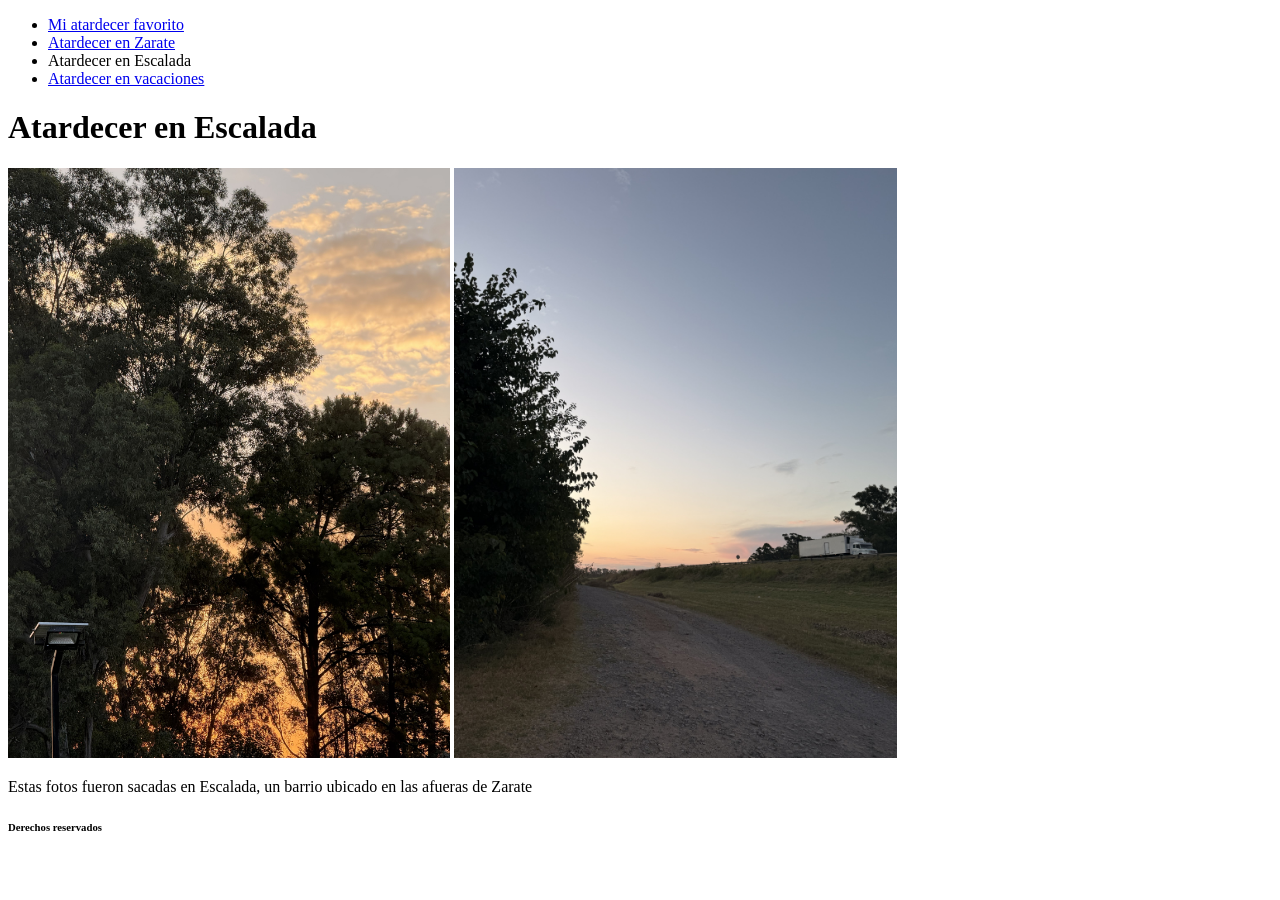
==== en Escalada.html @ 89f696ee "version1" ====
<!DOCTYPE html>
<html lang="en">
<head>
    <meta charset="UTF-8">
    <meta name="viewport" content="width=device-width, initial-scale=1.0">
    <title>Atardeceres</title>
    <meta author="Elina Castaño">
</head>
<body>
    <header>
        <nav>
            <ul>
                <li><a href="index.html">Mi atardecer favorito</a></li>
                <li><a href="en Zarate.html">Atardecer en Zarate</a></li>
                <li>Atardecer en Escalada</li>
                <li><a href="en Vacaciones.html">Atardecer en vacaciones</a></li>
            </ul>
        </nav>
    </header>
    <main>
        <h1>Atardecer en Escalada</h1>
        <img src="IMG_9909.jpg" alt="Atardecer en Escalada" style="width: 35%; height: auto;">
        <img src="IMG_9313.jpg" alt="Atardecer en Escalada" style="width: 35%; height: auto;">
        <p>Estas fotos fueron sacadas en Escalada, un barrio ubicado en las afueras de Zarate</p>
    </main>
    <footer>
        <h6>Derechos reservados</h6>
    </footer>
</body>
</html>
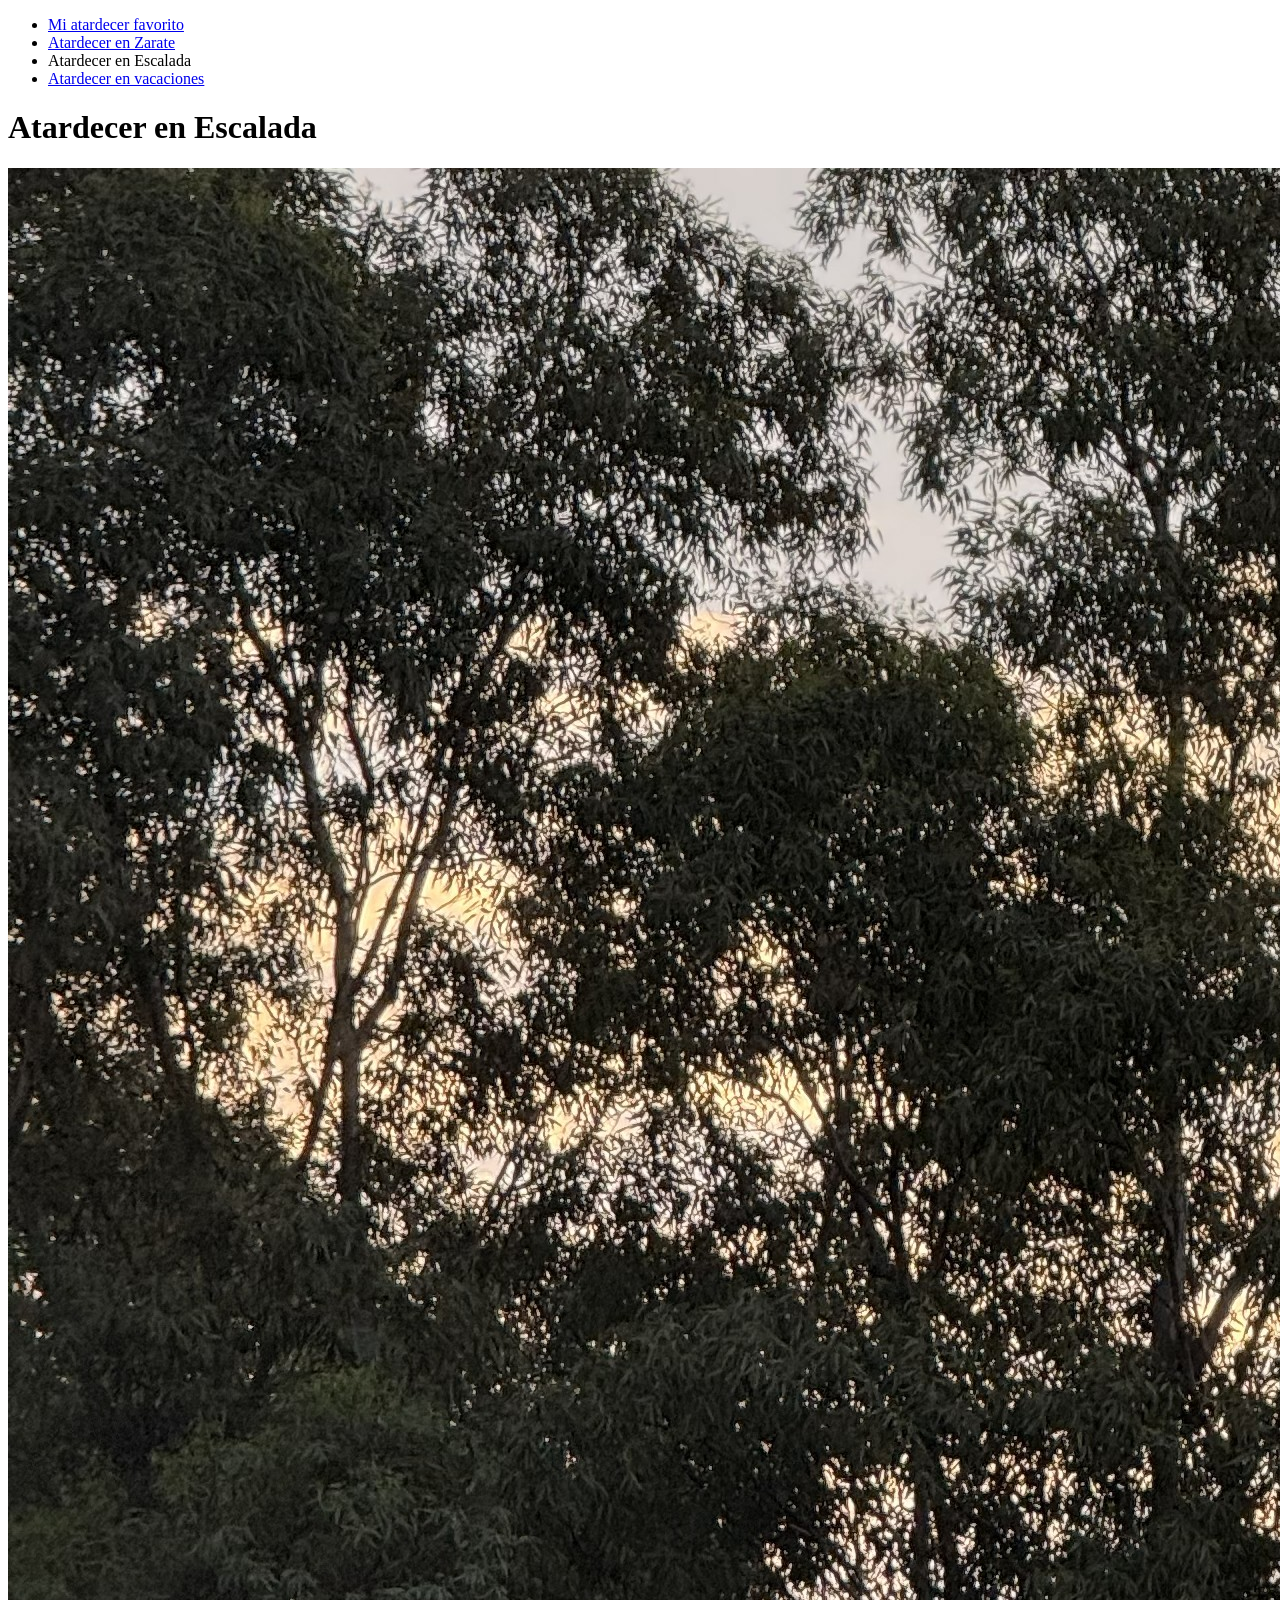
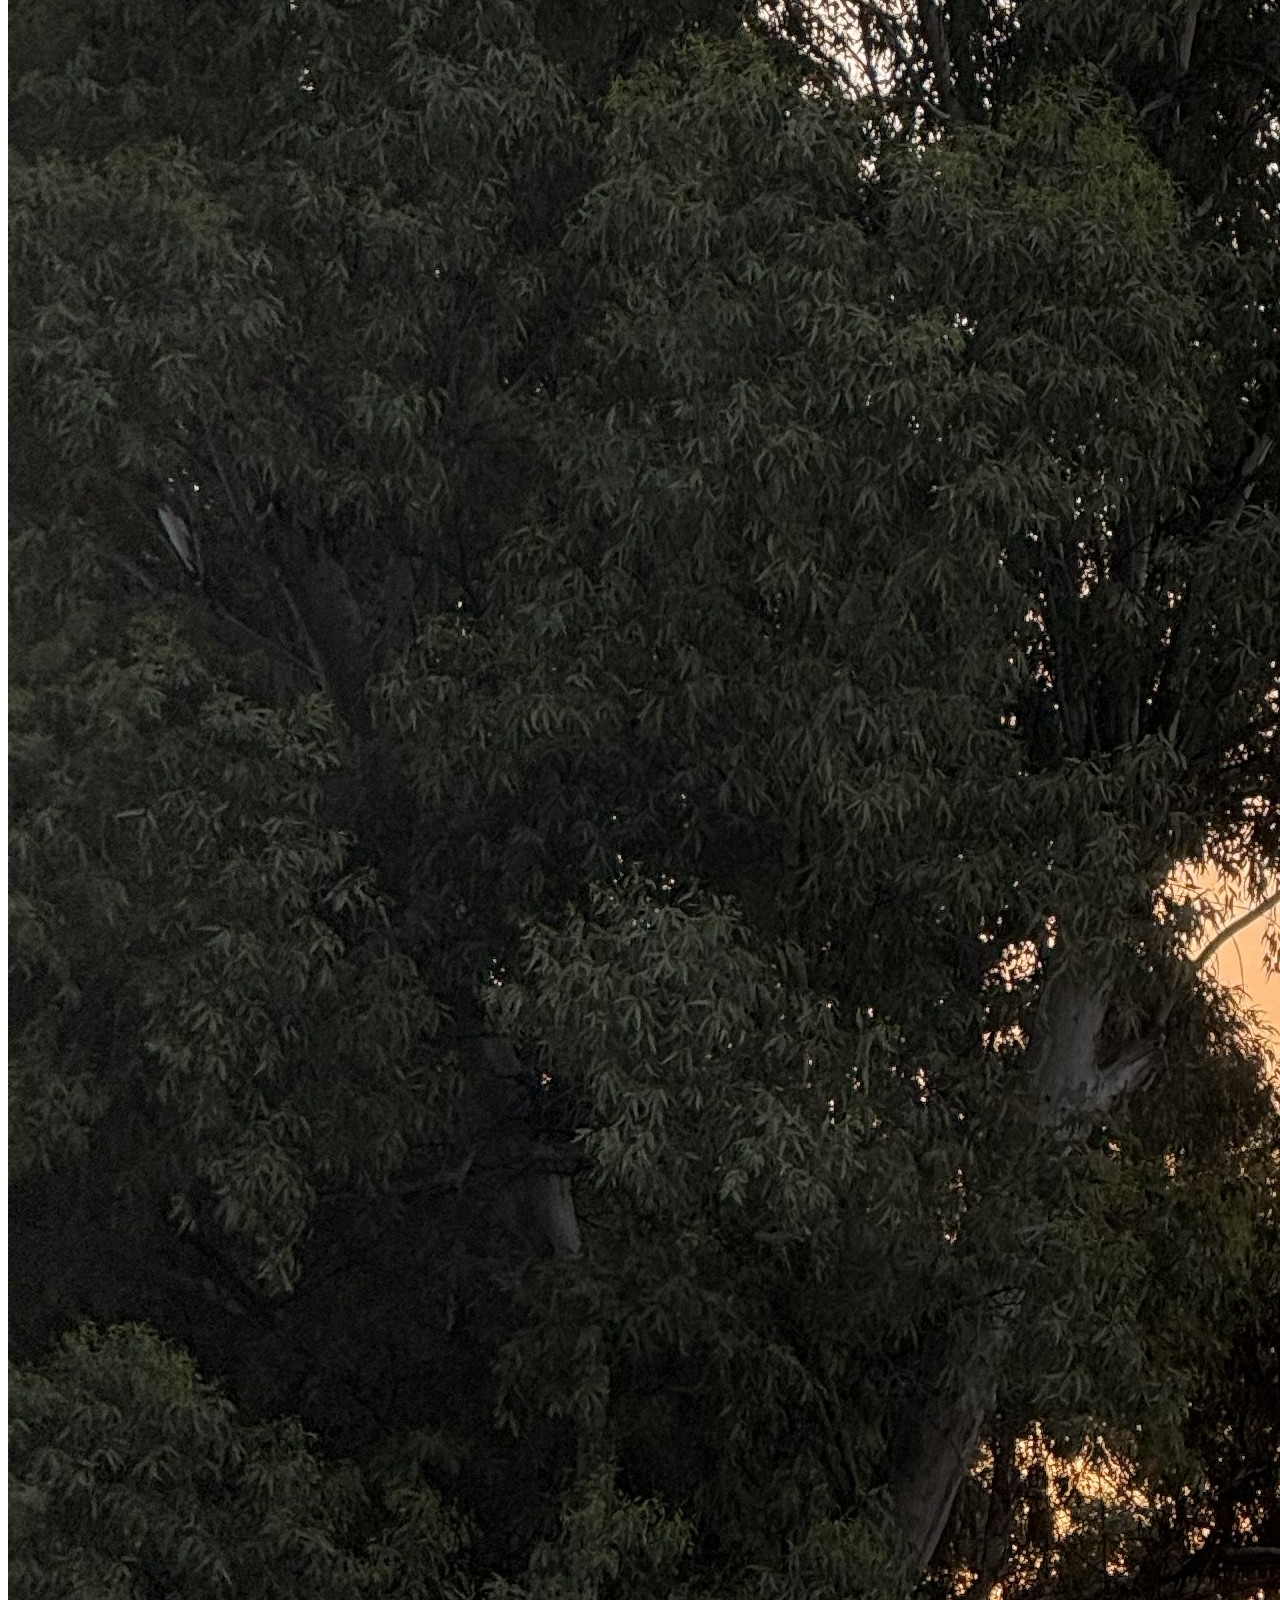
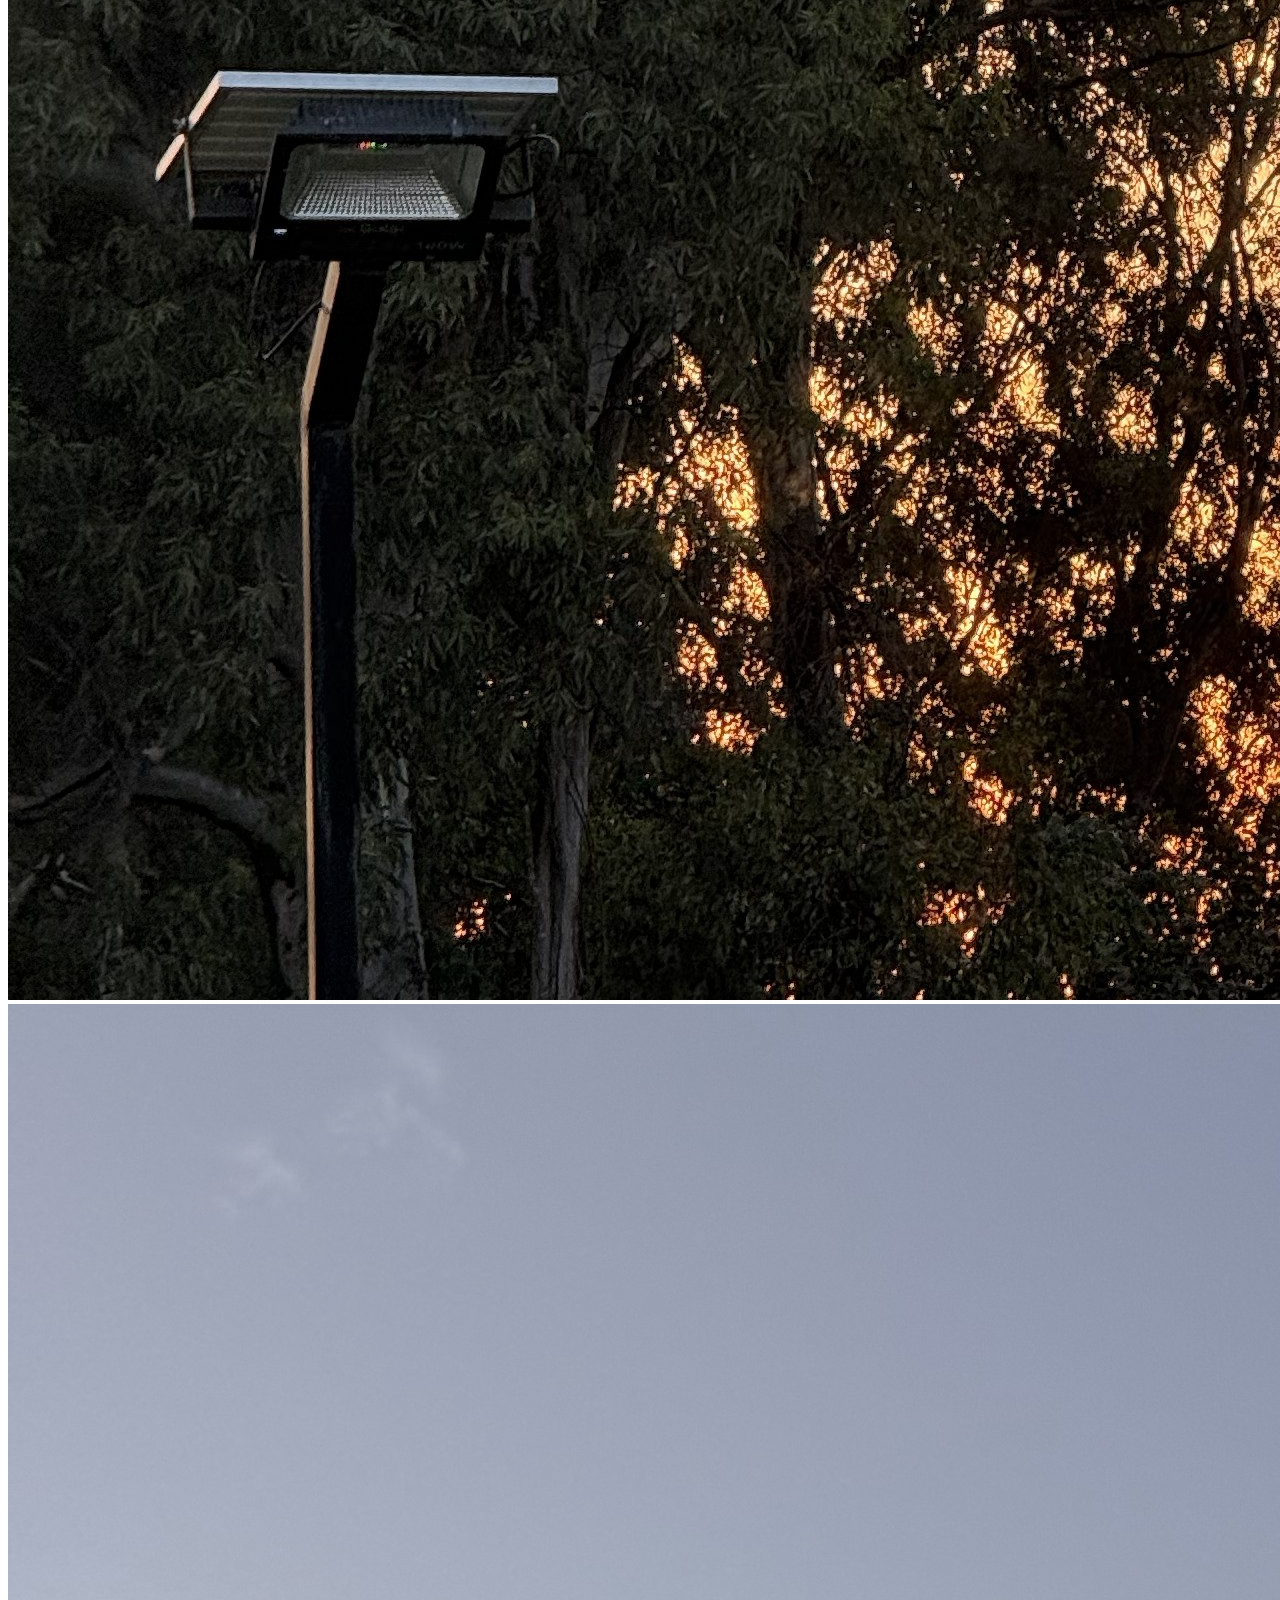
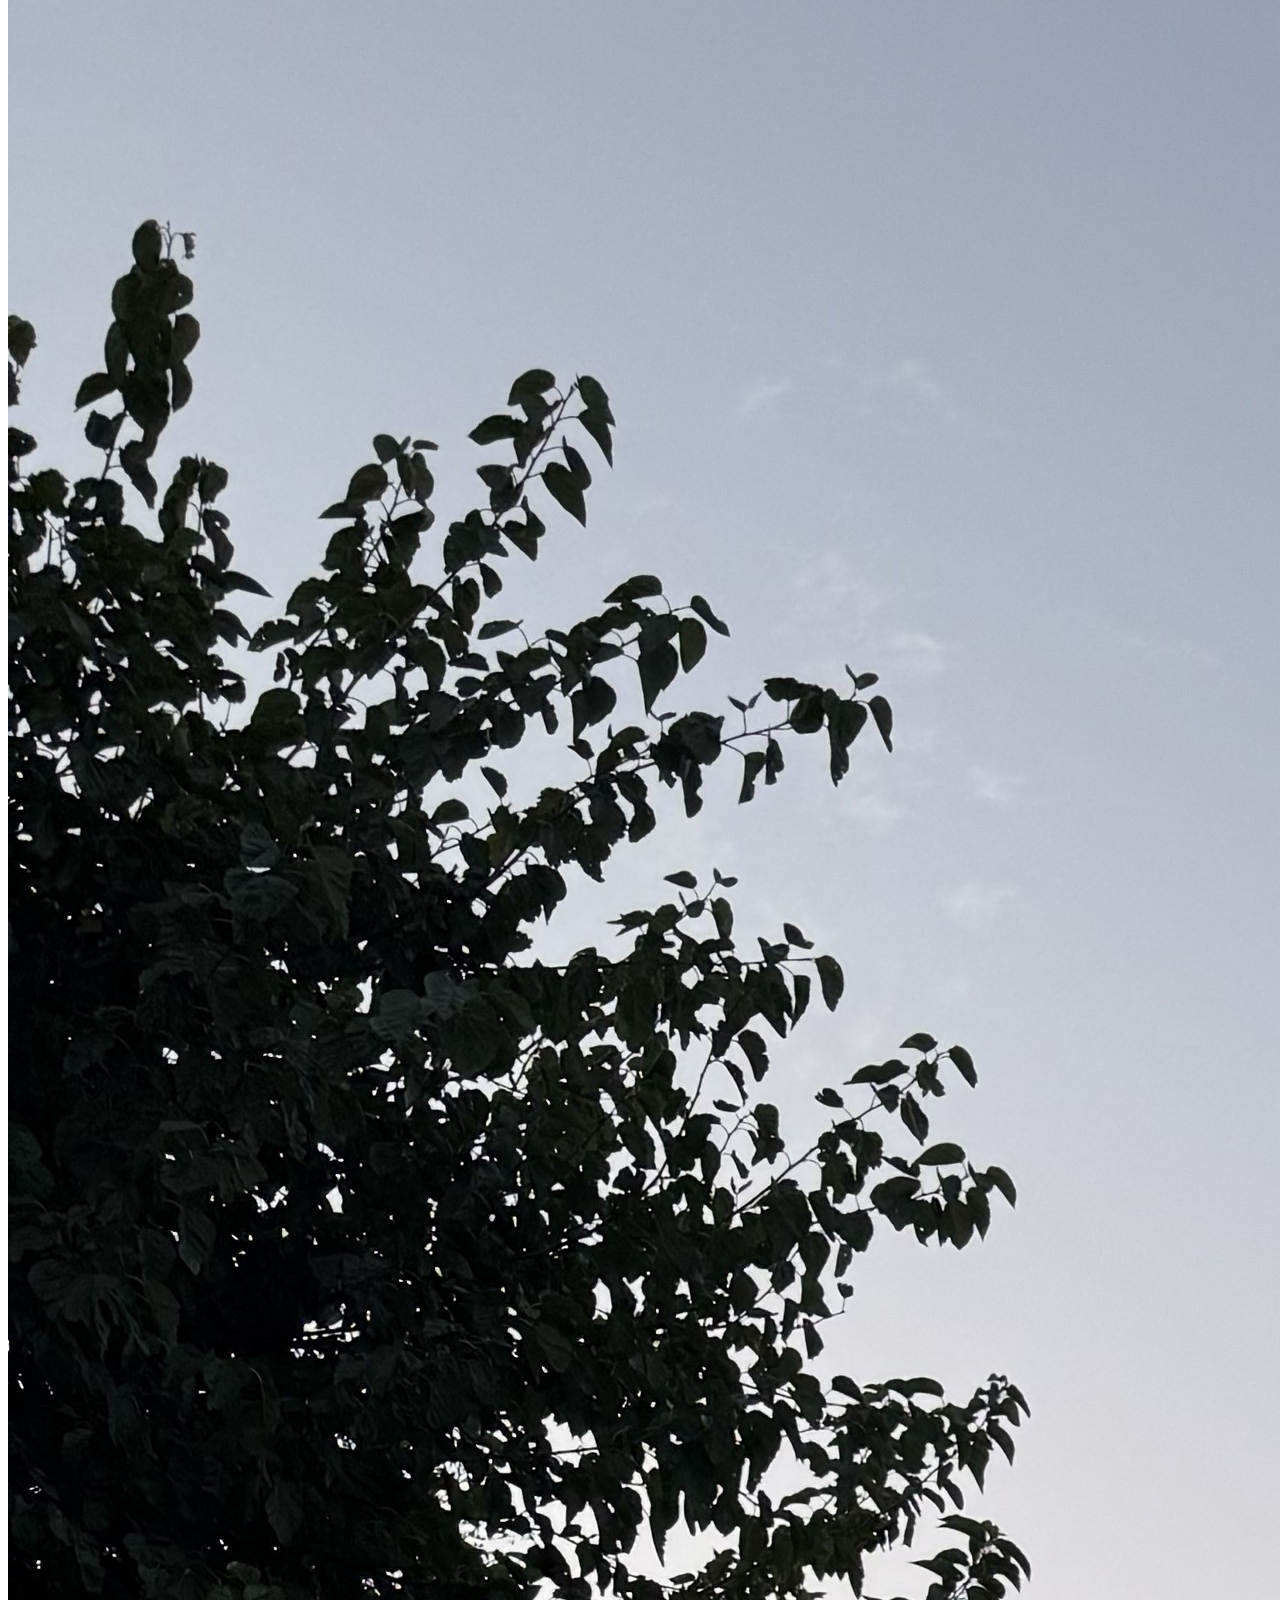
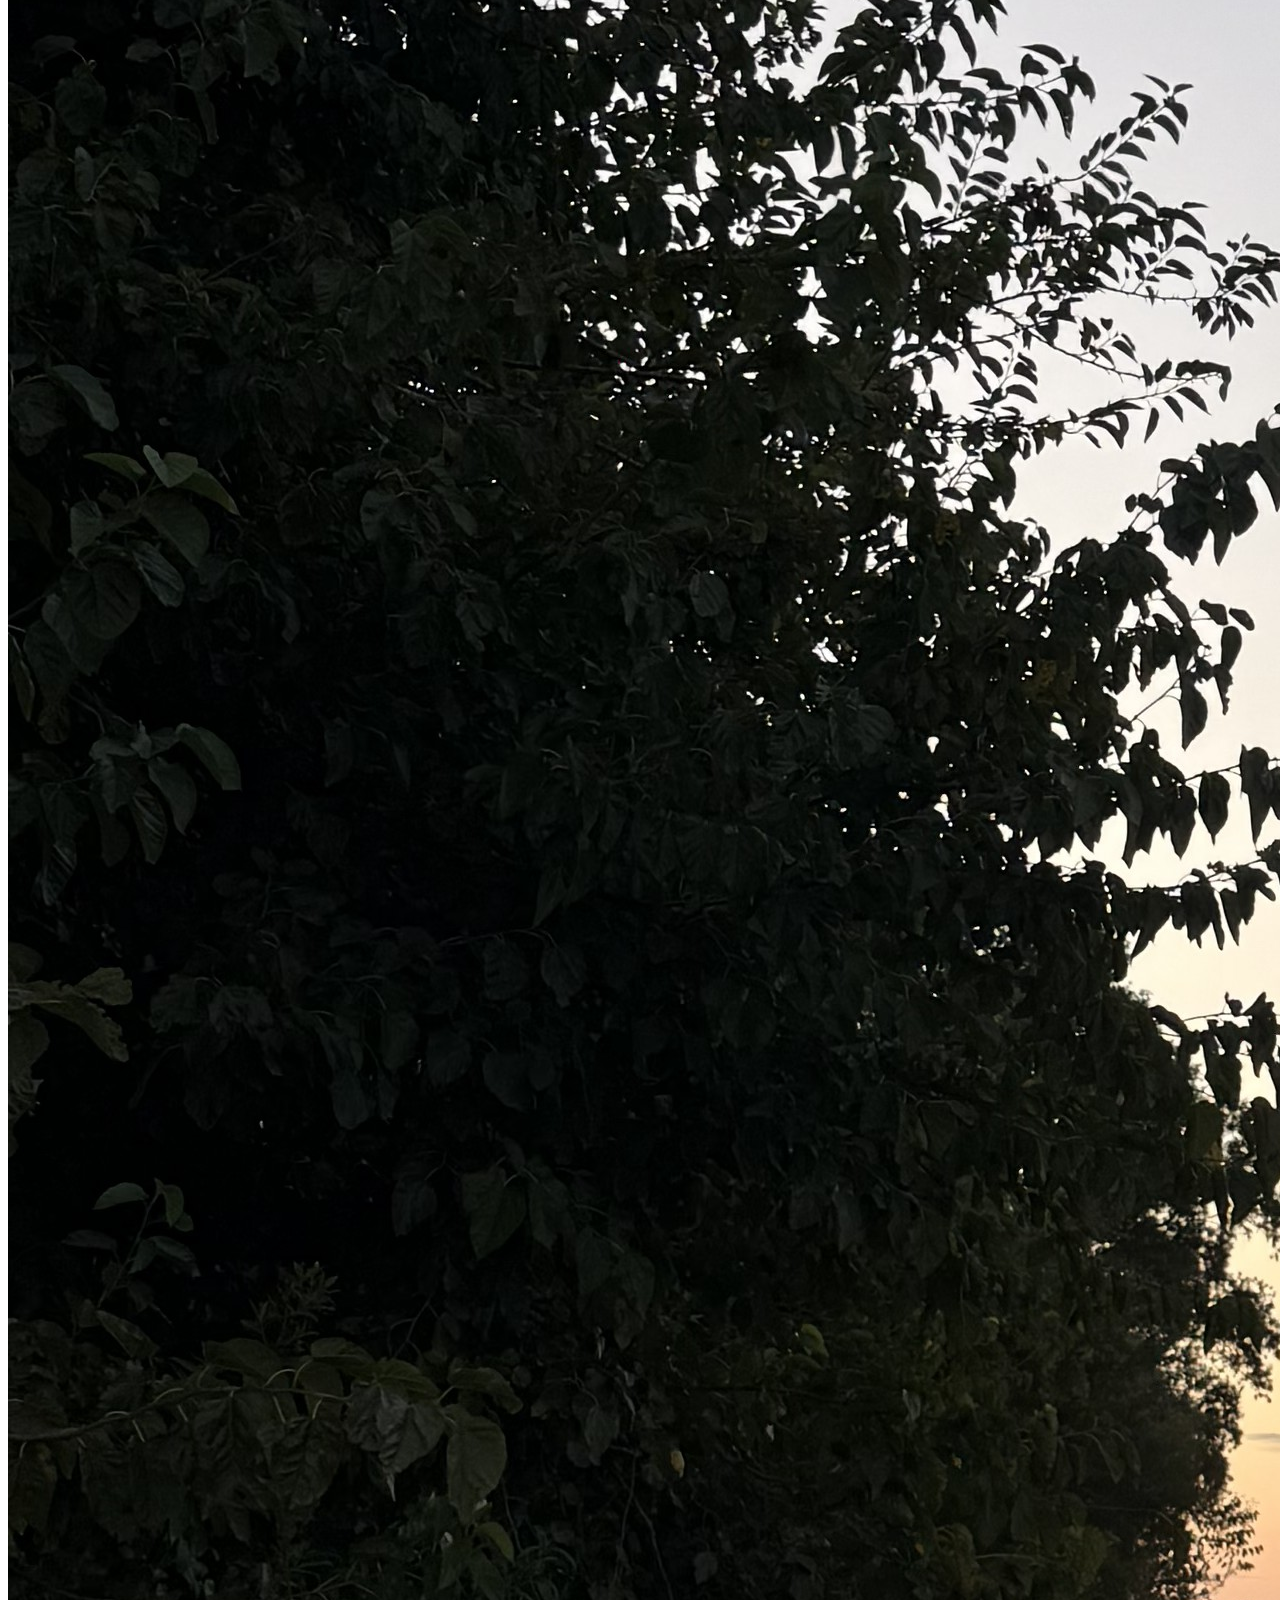
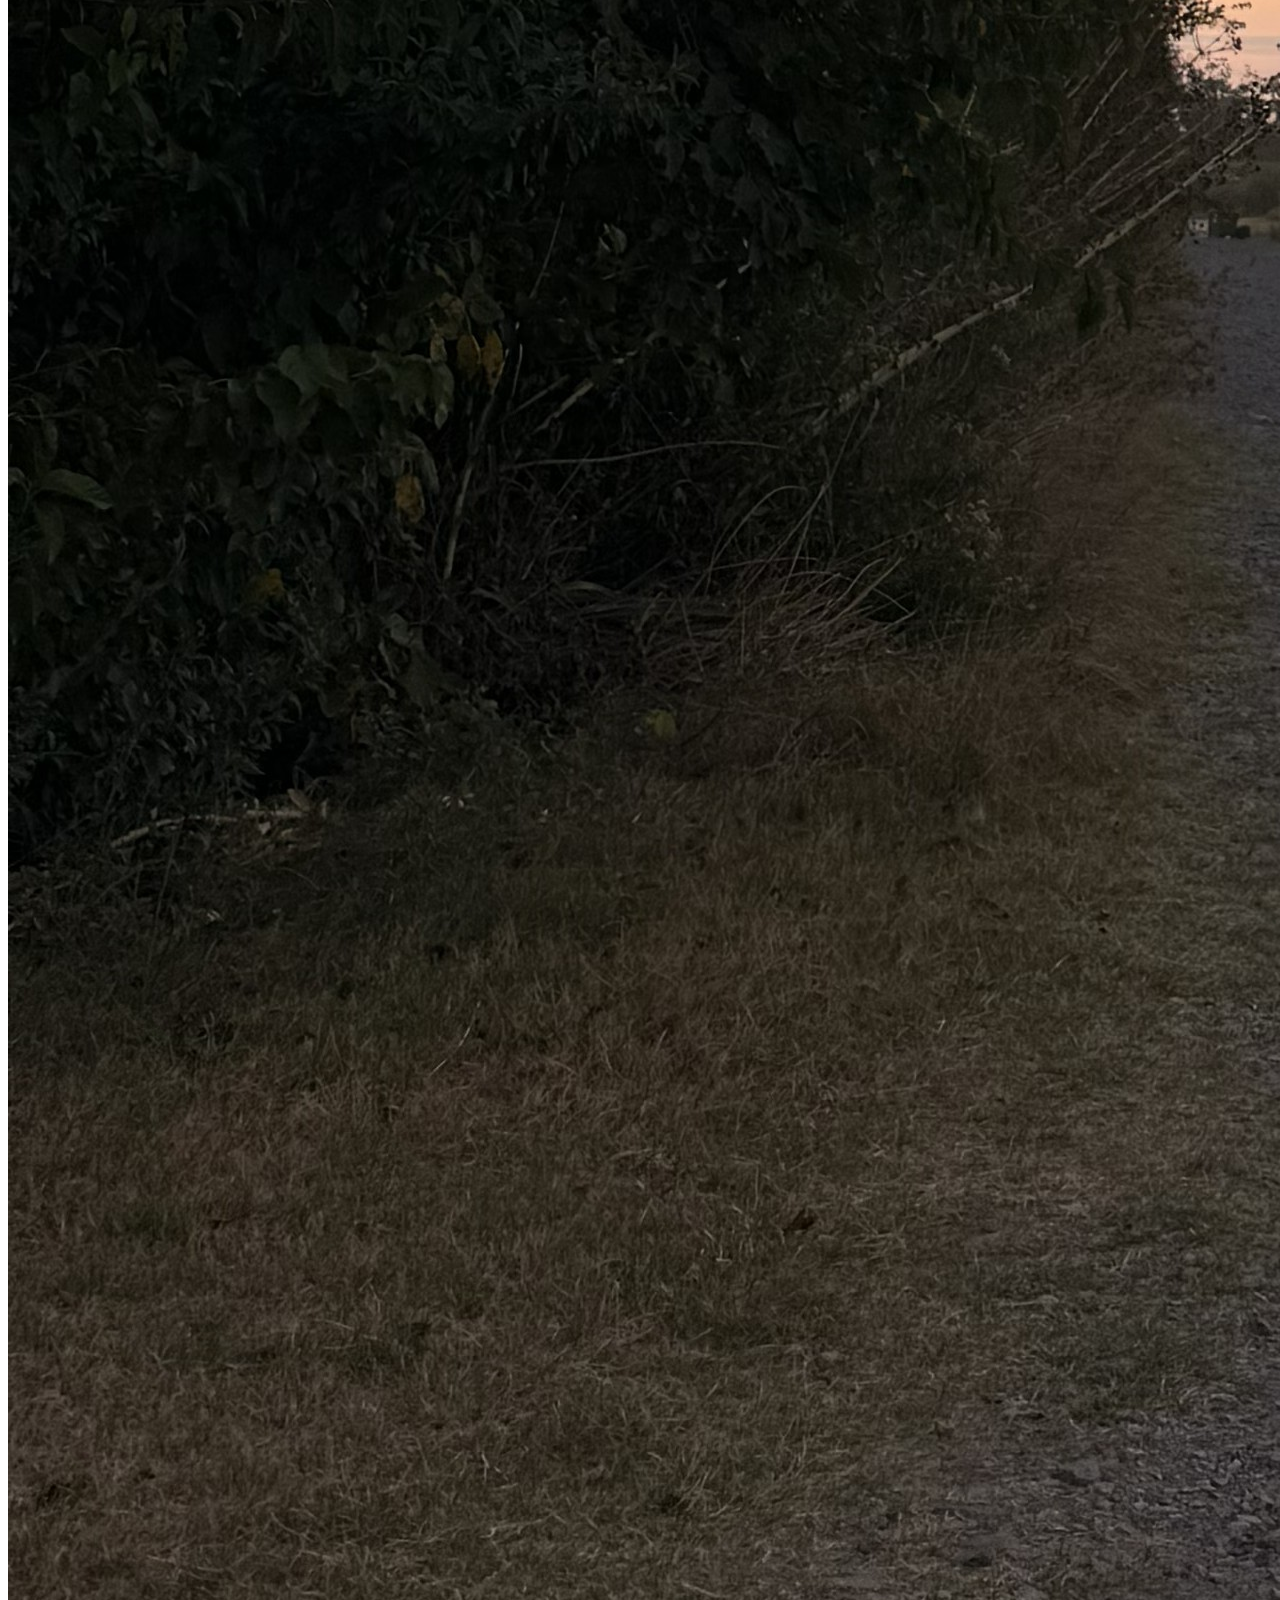
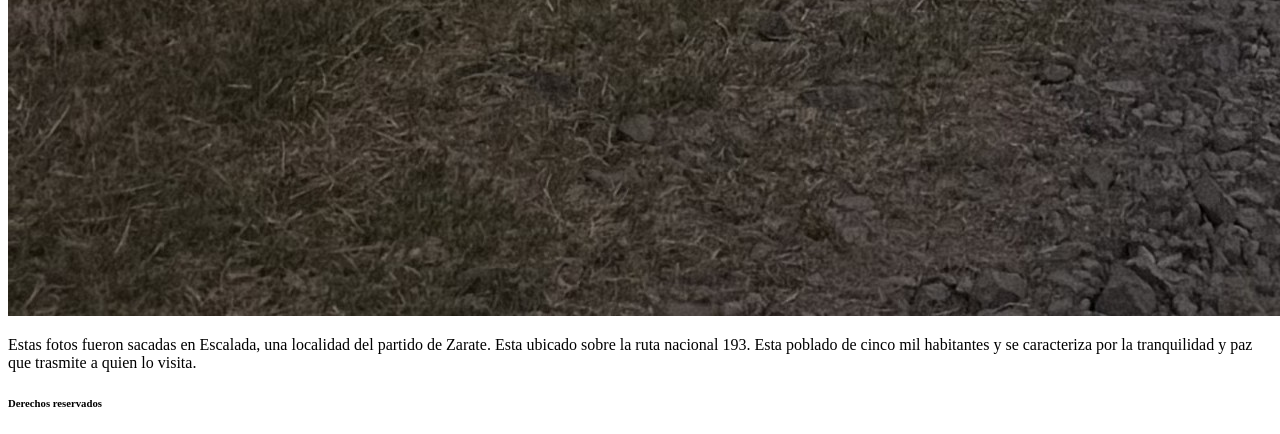
==== commit 2b7e6414: "version2" ====
--- a/en Escalada.html
+++ b/en Escalada.html
@@ -5,23 +5,26 @@
     <meta name="viewport" content="width=device-width, initial-scale=1.0">
     <title>Atardeceres</title>
     <meta author="Elina Castaño">
+    <link rel="stylesheet" href="estilos/estilos.css">
 </head>
 <body>
     <header>
         <nav>
-            <ul>
-                <li><a href="index.html">Mi atardecer favorito</a></li>
-                <li><a href="en Zarate.html">Atardecer en Zarate</a></li>
-                <li>Atardecer en Escalada</li>
-                <li><a href="en Vacaciones.html">Atardecer en vacaciones</a></li>
+            <ul class="barramenu">
+                <li class="botonmenu"><a href="index.html">Mi atardecer favorito</a></li>
+                <li class="botonmenu"><a href="en Zarate.html">Atardecer en Zarate</a></li>
+                <li class="botonmenu">Atardecer en Escalada</li>
+                <li class="botonmenu"><a href="en Vacaciones.html">Atardecer en vacaciones</a></li>
             </ul>
         </nav>
     </header>
     <main>
-        <h1>Atardecer en Escalada</h1>
-        <img src="IMG_9909.jpg" alt="Atardecer en Escalada" style="width: 35%; height: auto;">
-        <img src="IMG_9313.jpg" alt="Atardecer en Escalada" style="width: 35%; height: auto;">
-        <p>Estas fotos fueron sacadas en Escalada, un barrio ubicado en las afueras de Zarate</p>
+        <div class="contenedor">
+        <h1 class="titulo">Atardecer en Escalada</h1>
+        <img class="foto" src="IMG_9909.jpg" alt="Atardecer en Escalada">
+        <img class="foto" src="IMG_9313.jpg" alt="Atardecer en Escalada">
+        <p class="descripcion"  >Estas fotos fueron sacadas en Escalada, una localidad del partido de Zarate. Esta ubicado sobre la ruta nacional 193. Esta poblado de cinco mil habitantes y se caracteriza por la tranquilidad y paz que trasmite a quien lo visita. </p>
+        </div>
     </main>
     <footer>
         <h6>Derechos reservados</h6>
